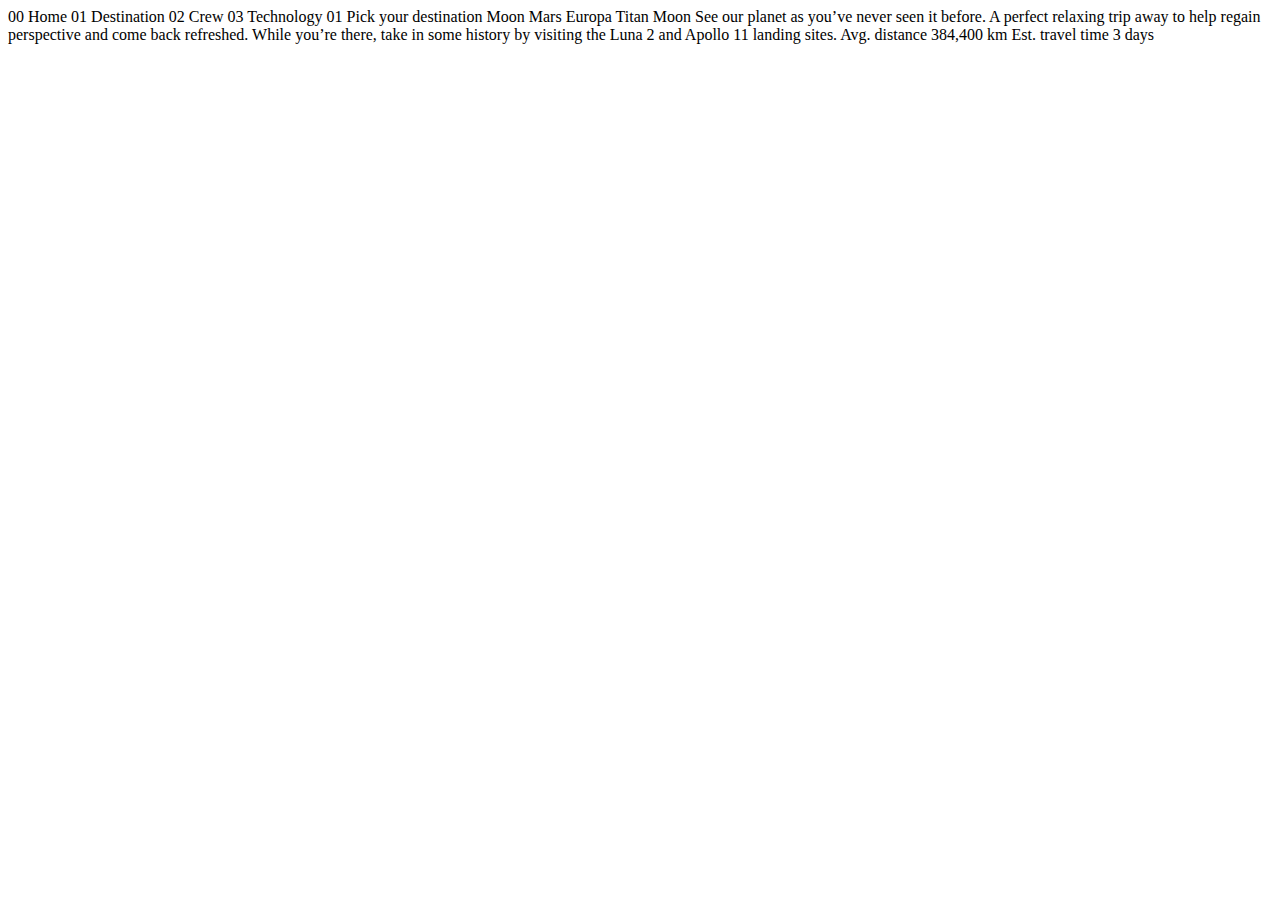
==== starter-code/destination-moon.html @ 04e78cc8 "first commit" ====
<!DOCTYPE html>
<html lang="en">
<head>
  <meta charset="UTF-8">
  <meta name="viewport" content="width=device-width, initial-scale=1.0">

  <link rel="icon" type="image/png" sizes="32x32" href="./assets/favicon-32x32.png">
  
  <title>Frontend Mentor | Space tourism website</title>
</head>
<body>

  00 Home
  01 Destination
  02 Crew
  03 Technology

  01 Pick your destination

  Moon
  Mars
  Europa
  Titan

  Moon

  See our planet as you’ve never seen it before. A perfect relaxing trip away to help 
  regain perspective and come back refreshed. While you’re there, take in some history 
  by visiting the Luna 2 and Apollo 11 landing sites.

  Avg. distance
  384,400 km

  Est. travel time
  3 days
</body>
</html>
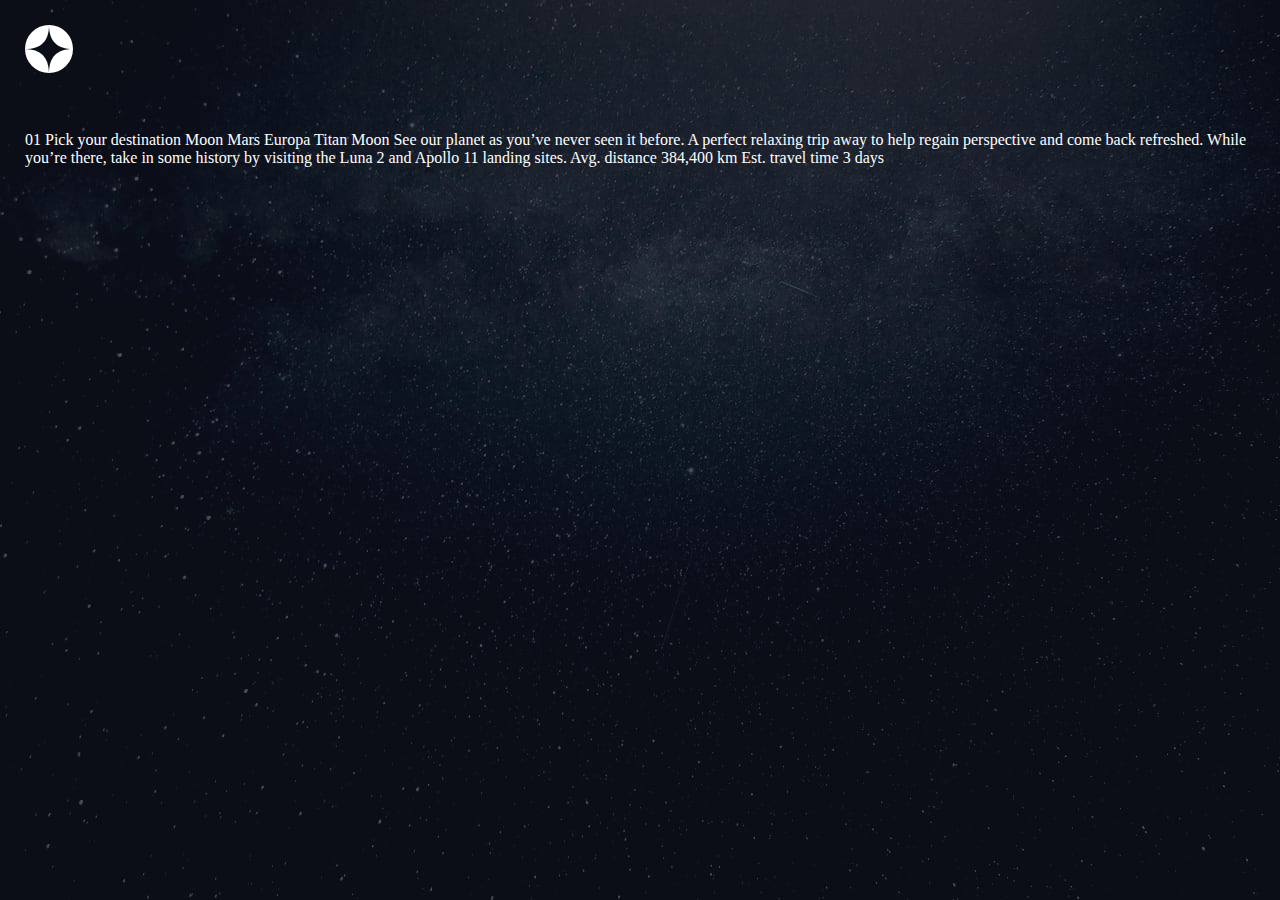
==== commit 4f93845f: "first commit" ====
--- a/starter-code/destination-moon.html
+++ b/starter-code/destination-moon.html
@@ -5,15 +5,58 @@
   <meta name="viewport" content="width=device-width, initial-scale=1.0">
 
   <link rel="icon" type="image/png" sizes="32x32" href="./assets/favicon-32x32.png">
+
+  <!--My Fonts-->
+  <link rel="preconnect" href="https://fonts.googleapis.com">
+  <link rel="preconnect" href="https://fonts.gstatic.com" crossorigin>
+  <link href="https://fonts.googleapis.com/css2?family=Bellefair&display=swap" rel="stylesheet">
+  <link rel="preconnect" href="https://fonts.googleapis.com">
+  <link rel="preconnect" href="https://fonts.gstatic.com" crossorigin>
+  <link href="https://fonts.googleapis.com/css2?family=Barlow+Condensed&display=swap" rel="stylesheet">
+
+  <!--My Links-->
+  <link rel="stylesheet" href="css/style.css">
+  <script src="https://ajax.googleapis.com/ajax/libs/jquery/3.7.0/jquery.min.js" defer></script>
+  <script src="script.js" defer></script>
   
   <title>Frontend Mentor | Space tourism website</title>
 </head>
-<body>
+<body id="moonBody">
 
-  00 Home
-  01 Destination
-  02 Crew
-  03 Technology
+  <!-----------------------------HEADER---------------------------------->
+  <header>
+    <div class="logo-container"><a href="#"><img src="assets/shared/logo.svg" alt=""></a></div>
+
+    <div class="navbar-container">
+      <nav>
+        <ul>
+          <li><a href="#">00 Home</a></li>
+          <li><a href="#">01 Destination</a></li>
+          <li><a href="#">02 Crew</a></li>
+          <li><a href="#">03 Technology</a></li>
+        </ul>
+      </nav>
+    </div>
+
+    <!--hamburger menu-->
+    <button id="hamburger">
+      <div id="bar"></div>
+    </button>
+    
+  </header>
+  
+  <main id="moonMain">
+    <p></p>
+    <img src="" alt="">
+    <nav></nav>
+    <h2></h2>
+    <p></p>
+    <div></div>
+    <p></p>
+    <p></p>
+    <p></p>
+    <p></p>
+  </main>
 
   01 Pick your destination
 
--- a/starter-code/css/style.css
+++ b/starter-code/css/style.css
@@ -0,0 +1,158 @@
+h1, h2, h3, .subheading1, a{
+    font-family: 'Bellefair', serif;
+    font-weight: lighter;
+}
+
+.subheading2, header a, .bodyText{
+    font-family: 'Barlow Condensed', sans-serif;
+    font-weight: 100;
+}
+
+/*-------------------Index--------------------------------------*/
+
+#indexBody{
+    background-image: url("../assets/home/background-home-mobile.jpg");
+    object-fit: cover;
+    background-repeat: no-repeat;
+    margin: 0;
+    padding: 0;
+    color: white;
+
+    padding: 25px;
+}
+/*#################Header################START#*/
+/*===========Navbar============START===*/
+header{
+    display: flex;
+    justify-content: space-between;
+}
+
+.navbar-container{
+    display: none;
+}
+
+/*===========Hamburger Menu============START===*/
+
+#hamburger{
+    position: relative;
+    display: none;
+    width: 55px;
+    height: 55px;
+    cursor: pointer;
+    appearance: none;
+    background: none;
+    outline: none;
+    border: none;
+}
+
+#hamburger #bar, #hamburger::after, #hamburger::before{
+    content: "";
+    display: block;
+    width: 100%;
+    height: 5px;
+    background-color: #D0D6F9;
+    margin: 6px 0px;
+    transition: 0.4s;
+    border-radius: 5px;
+}
+
+#hamburger.is-active::before {
+    transform: rotate(-45deg) translate(-8px, 7px);
+}
+
+#hamburger.is-active #bar{
+    opacity: 0;
+}
+
+#hamburger.is-active::after {
+    transform: rotate(45deg) translate(-8px, -7px);
+}
+
+@media (max-width: 900px) {
+    .navbar-container nav{
+        display: none;
+    }
+
+    #hamburger{
+        display: block;
+    }
+}
+
+
+/*===========Hamburger Menu============END===*/
+
+/*#################Header###############END#*/
+
+/*#################Index Main##############START#*/
+
+#indexMain .textbox{
+    display: flex;
+    flex-direction: column;
+    align-items: center;
+    justify-content: space-between;
+    
+
+    text-align: center;
+    padding: 2.5rem 0 0 0;
+}
+
+#indexMain .textbox .subheading2{
+    text-transform: uppercase;
+    font-size: 20px;
+    color: #FFFFFF;
+    margin: 0;
+    letter-spacing: 0.1rem;
+    padding-bottom: 2rem;
+}
+
+#indexMain .textbox h2{
+    text-transform: uppercase;
+    font-size: 84px;
+    margin: 0;
+    padding-bottom: 2rem;
+}
+
+#indexMain .textbox .bodyText{
+    font-size: 18px;
+    color: #FFFFFF;
+    margin: 0;
+
+    line-height: 1.6rem;
+
+    padding-bottom: 2rem;
+}
+
+#exploreButton{
+    background-color: #FFFFFF;
+    border-radius: 50%;
+    width: 10rem;
+    height: 10rem;
+    display: flex;
+    justify-content: center;
+    align-items: center;
+    margin-top: 2rem;
+}
+
+#exploreButton a{
+    text-transform: uppercase;
+    font-size: 20px;
+    color: #0B0D17;
+    text-decoration: none;
+}
+/*#################Index Main##############END#*/
+
+/*-------------------Destination Moon--------------------------------------*/
+
+#moonBody{
+    background-image: url("../assets/destination/background-destination-mobile.jpg");
+    object-fit: cover;
+    background-repeat: no-repeat;
+    margin: 0;
+    padding: 0;
+    color: white;
+
+    padding: 25px;
+}
+
+/*#################Moon Main##############START#*/
+/*#################Moon Main##############END#*/